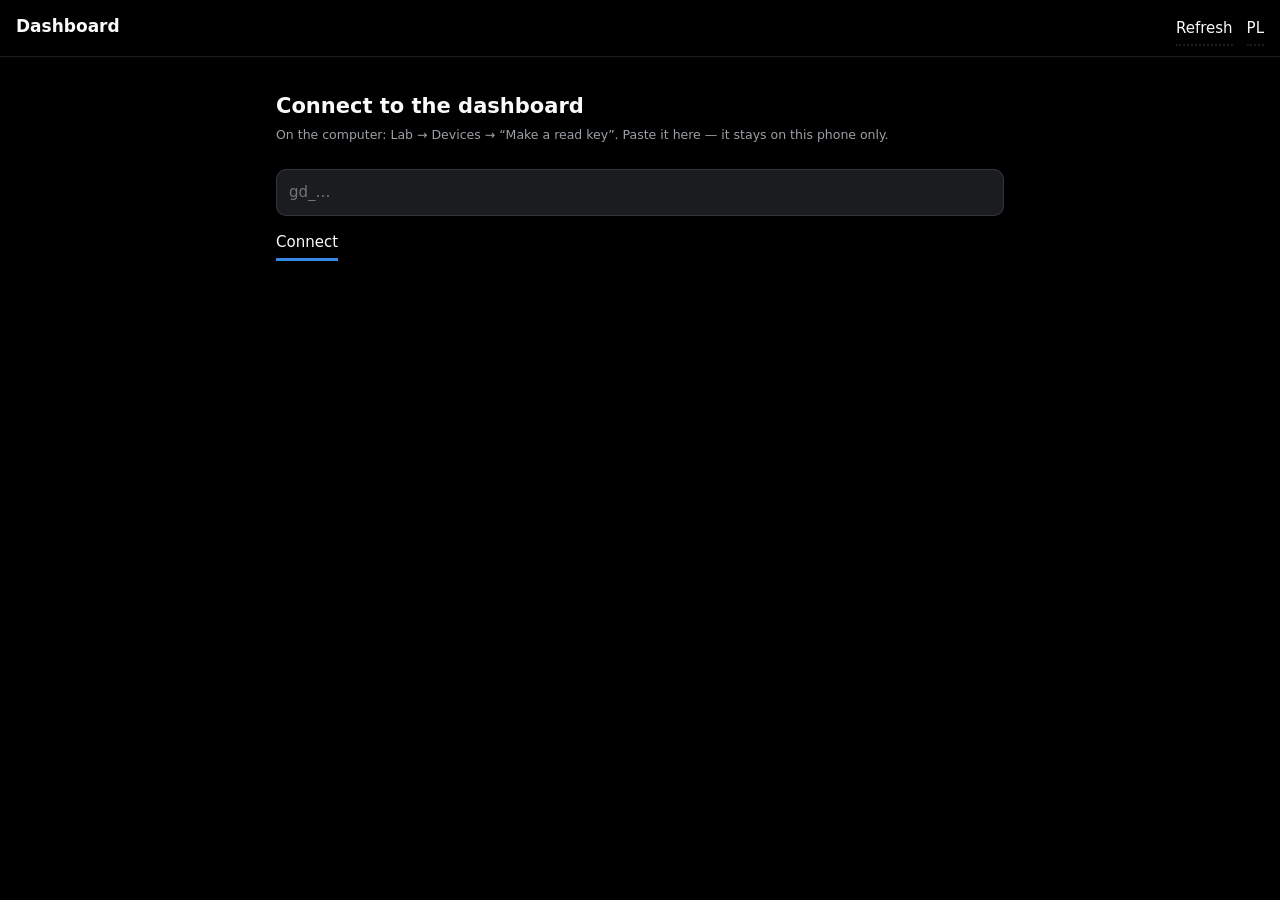
==== pwa/index.html @ 0c7f65ca "Phone app (PWA) for iPhone and Android: server-computed summary, offline copy, pairing by key - summ" ====
<!doctype html>
<html lang="pl">
<head>
  <meta charset="utf-8">
  <meta name="viewport" content="width=device-width, initial-scale=1, viewport-fit=cover">
  <meta name="theme-color" content="#000000">
  <meta name="apple-mobile-web-app-capable" content="yes">
  <meta name="apple-mobile-web-app-status-bar-style" content="black-translucent">
  <meta name="apple-mobile-web-app-title" content="Dashboard">
  <meta name="referrer" content="no-referrer">
  <title>Dashboard</title>
  <link rel="manifest" href="manifest.webmanifest">
  <link rel="icon" href="icon.svg" type="image/svg+xml">
  <link rel="apple-touch-icon" href="icon-192.png">
  <link rel="stylesheet" href="app.css">
</head>
<body>
  <header class="top">
    <div>
      <div id="who" class="who">Dashboard</div>
      <div id="status" class="status"></div>
    </div>
    <div class="actions">
      <button id="refresh" class="link" type="button"></button>
      <button id="lang" class="link" type="button">EN</button>
    </div>
  </header>
  <main id="main"></main>
  <script src="app.js"></script>
</body>
</html>
---- pwa/app.css ----
/* The dashboard on a phone: black ground, flat graphite tiles, one blue accent.
   No gradients anywhere (CLAUDE.md) -- depth is an edge and spacing. */
:root {
  --bg: #000000;
  --tile: #1a1c20;
  --edge: rgba(255, 255, 255, 0.11);
  --text: #fafafa;
  --muted: #9aa0a6;
  --accent: #3987e5;
  --warm: #e8833a;
  --band: rgba(57, 135, 229, 0.18);
  --gutter: 16px;
  color-scheme: dark;
}
* { box-sizing: border-box; }
html, body { margin: 0; background: var(--bg); color: var(--text); }
body {
  font: 15px/1.45 -apple-system, BlinkMacSystemFont, "Segoe UI", Roboto, system-ui, sans-serif;
  padding: env(safe-area-inset-top) env(safe-area-inset-right) env(safe-area-inset-bottom) env(safe-area-inset-left);
  -webkit-text-size-adjust: 100%;
  overflow-x: hidden;
}
.top {
  display: flex; justify-content: space-between; align-items: flex-start; gap: 12px;
  padding: 14px var(--gutter) 10px; position: sticky; top: 0; background: var(--bg); z-index: 2;
  border-bottom: 1px solid var(--edge);
}
.who { font-weight: 650; font-size: 17px; }
.status { color: var(--muted); font-size: 12.5px; margin-top: 2px; }
.status .dot { display: inline-block; width: 7px; height: 7px; border-radius: 50%; margin-right: 6px; background: var(--accent); }
.status .dot.off { background: var(--muted); }
.actions { display: flex; gap: 14px; }
button.link {
  background: none; border: 0; color: var(--text); font: inherit; padding: 4px 0; cursor: pointer;
  border-bottom: 2px dotted var(--edge);
}
button.primary { border-bottom: 3px solid var(--accent); }
main { padding: 6px var(--gutter) 40px; max-width: 760px; margin: 0 auto; }
h2 { font-size: 13px; letter-spacing: 0.04em; text-transform: uppercase; color: var(--muted); margin: 26px 0 10px; font-weight: 600; }
.headline { font-size: 21px; line-height: 1.3; margin: 18px 0 6px; font-weight: 600; }
.headline em, .card em { font-style: normal; color: var(--accent); }
.grid { display: grid; grid-template-columns: repeat(2, minmax(0, 1fr)); gap: 10px; }
.tile { background: var(--tile); border: 1px solid var(--edge); border-radius: 14px; padding: 12px 14px; min-width: 0; }
.tile .label { color: var(--muted); font-size: 12.5px; }
.tile .value { font-size: 24px; font-weight: 650; margin-top: 2px; font-variant-numeric: tabular-nums; }
.tile .note { color: var(--muted); font-size: 12.5px; margin-top: 2px; }
.tile .note.warn { color: var(--warm); }
.cards { display: grid; gap: 8px; }
.card { border-top: 1px solid var(--edge); padding: 10px 0 2px; }
.card .group { color: var(--muted); font-size: 12px; }
.card .head { font-weight: 600; }
.card .text { color: var(--muted); font-size: 13.5px; }
.chart { background: var(--tile); border: 1px solid var(--edge); border-radius: 14px; padding: 10px 10px 4px; }
.chart svg { display: block; width: 100%; height: auto; }
.chart .caption { color: var(--muted); font-size: 12px; padding: 0 4px 6px; }
.list { display: grid; }
.row { display: grid; grid-template-columns: 1fr auto; gap: 8px; padding: 10px 0; border-top: 1px solid var(--edge); }
.row .meta { color: var(--muted); font-size: 12.5px; }
.row .right { text-align: right; font-variant-numeric: tabular-nums; }
.setup { margin-top: 30px; }
.setup input {
  width: 100%; padding: 12px; font: inherit; color: var(--text); background: var(--tile);
  border: 1px solid var(--edge); border-radius: 10px; margin: 12px 0;
}
.error { color: var(--warm); margin-top: 10px; }
@media (min-width: 640px) { .grid { grid-template-columns: repeat(4, minmax(0, 1fr)); } }
@media (prefers-reduced-motion: no-preference) { .tile, .chart { transition: border-color 0.2s; } }
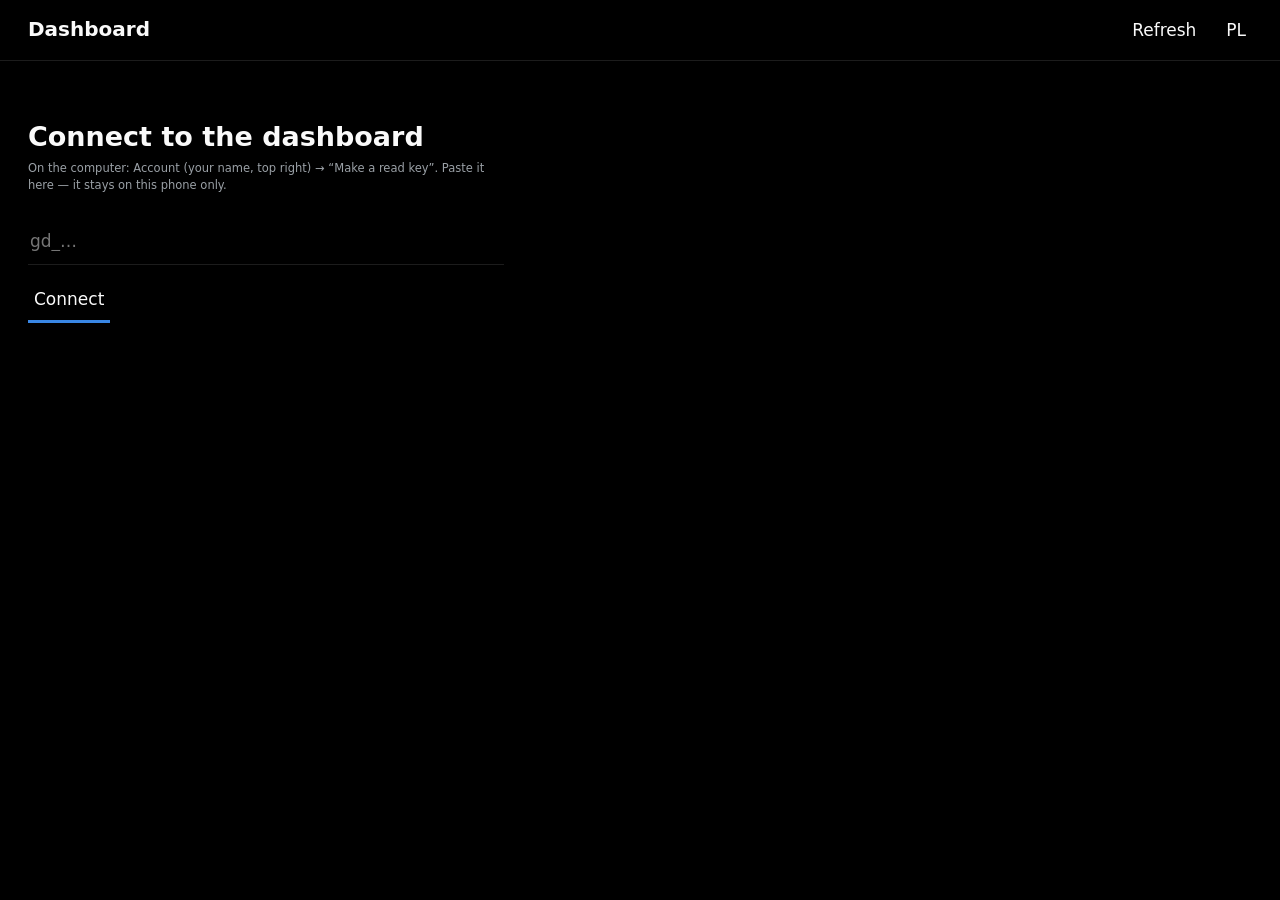
==== commit cbf9249f: "The phone app has one fluid layout instead of a phone width and a cliff at 640 px Every measure is a" ====
--- a/pwa/index.html
+++ b/pwa/index.html
@@ -16,13 +16,15 @@
 </head>
 <body>
   <header class="top">
-    <div>
-      <div id="who" class="who">Dashboard</div>
-      <div id="status" class="status"></div>
-    </div>
-    <div class="actions">
-      <button id="refresh" class="link" type="button"></button>
-      <button id="lang" class="link" type="button">EN</button>
+    <div class="bar">
+      <div>
+        <div id="who" class="who">Dashboard</div>
+        <div id="status" class="status"></div>
+      </div>
+      <div class="actions">
+        <button id="refresh" class="link" type="button"><span></span></button>
+        <button id="lang" class="link" type="button"><span>EN</span></button>
+      </div>
     </div>
   </header>
   <main id="main"></main>
--- a/pwa/app.css
+++ b/pwa/app.css
@@ -1,67 +1,129 @@
 /* The dashboard on a phone: black ground, flat graphite tiles, one blue accent.
-   No gradients anywhere (CLAUDE.md) -- depth is an edge and spacing. */
+   No gradients anywhere (AGENTS.md) -- depth is an edge and spacing.
+
+   One layout, no device classes: every measure is fluid (clamp) and every grid
+   is auto-fit, so the same page reads on a 320 px cover screen, on an unfolded
+   Fold, on a tablet in landscape and on a desktop window. Charts are drawn in
+   CSS pixels (app.js), so their type never scales with the box. */
 :root {
   --bg: #000000;
-  --tile: #1a1c20;
   --edge: rgba(255, 255, 255, 0.11);
   --text: #fafafa;
   --muted: #9aa0a6;
   --accent: #3987e5;
   --warm: #e8833a;
   --band: rgba(57, 135, 229, 0.18);
-  --gutter: 16px;
+
+  /* Fluid measures. The floor holds a 320 px screen, the ceiling stops a
+     desktop window from inflating phone proportions. */
+  --gutter: clamp(12px, 3.4vw, 28px);
+  --gap: clamp(8px, 1.4vw, 14px);
+  --gap-wide: clamp(16px, 2.6vw, 34px);
+  --measure: 1360px;
+
+  --font: clamp(14.5px, 0.3vw + 13.6px, 17px);
+  --headline: clamp(19px, 3.2vw, 27px);
+  --value: clamp(21px, 4.6vw, 29px);
+  --small: clamp(12px, 0.9vw, 13.5px);
+  --tiny: clamp(11.5px, 0.8vw, 13px);
+  --tap: 44px;
   color-scheme: dark;
 }
 * { box-sizing: border-box; }
 html, body { margin: 0; background: var(--bg); color: var(--text); }
 body {
-  font: 15px/1.45 -apple-system, BlinkMacSystemFont, "Segoe UI", Roboto, system-ui, sans-serif;
+  font: var(--font)/1.45 -apple-system, BlinkMacSystemFont, "Segoe UI", Roboto, system-ui, sans-serif;
   padding: env(safe-area-inset-top) env(safe-area-inset-right) env(safe-area-inset-bottom) env(safe-area-inset-left);
   -webkit-text-size-adjust: 100%;
   overflow-x: hidden;
 }
+
+/* ------------------------------------------------------------------ chrome */
+
 .top {
-  display: flex; justify-content: space-between; align-items: flex-start; gap: 12px;
-  padding: 14px var(--gutter) 10px; position: sticky; top: 0; background: var(--bg); z-index: 2;
-  border-bottom: 1px solid var(--edge);
+  position: sticky; top: 0; z-index: 2;
+  background: var(--bg); border-bottom: 1px solid var(--edge);
 }
-.who { font-weight: 650; font-size: 17px; }
-.status { color: var(--muted); font-size: 12.5px; margin-top: 2px; }
+.bar {
+  display: flex; justify-content: space-between; align-items: center; gap: 12px;
+  max-width: var(--measure); margin: 0 auto; padding: 8px var(--gutter);
+}
+.bar > :first-child { min-width: 0; }   /* a long name truncates, never pushes */
+.who { font-weight: 650; font-size: clamp(16px, 1.6vw, 20px); overflow: hidden; text-overflow: ellipsis; white-space: nowrap; }
+.status { color: var(--muted); font-size: var(--tiny); margin-top: 2px; }
 .status .dot { display: inline-block; width: 7px; height: 7px; border-radius: 50%; margin-right: 6px; background: var(--accent); }
 .status .dot.off { background: var(--muted); }
-.actions { display: flex; gap: 14px; }
+.actions { display: flex; align-items: center; gap: clamp(6px, 1.4vw, 18px); flex: none; }
 button.link {
-  background: none; border: 0; color: var(--text); font: inherit; padding: 4px 0; cursor: pointer;
-  border-bottom: 2px dotted var(--edge);
+  background: none; border: 0; color: var(--text); font: inherit; cursor: pointer;
+  min-height: var(--tap); padding: 0 6px;        /* a thumb target, not a word */
+  display: inline-flex; align-items: center;
+  border-bottom: 2px dotted transparent;
 }
+.actions button.link { border-bottom: 0; }
+.actions button.link span { border-bottom: 2px dotted var(--edge); padding-bottom: 2px; }
 button.primary { border-bottom: 3px solid var(--accent); }
-main { padding: 6px var(--gutter) 40px; max-width: 760px; margin: 0 auto; }
-h2 { font-size: 13px; letter-spacing: 0.04em; text-transform: uppercase; color: var(--muted); margin: 26px 0 10px; font-weight: 600; }
-.headline { font-size: 21px; line-height: 1.3; margin: 18px 0 6px; font-weight: 600; }
+
+/* ------------------------------------------------------------------ page */
+
+main {
+  max-width: var(--measure); margin: 0 auto;
+  padding: 2px var(--gutter) 48px;
+  display: grid; grid-template-columns: minmax(0, 1fr); align-content: start;
+}
+.block { min-width: 0; }
+h2 {
+  font-size: var(--tiny); letter-spacing: 0.05em; text-transform: uppercase; color: var(--muted);
+  margin: clamp(20px, 2.6vw, 34px) 0 10px; font-weight: 600;
+}
+.headline { font-size: var(--headline); line-height: 1.3; font-weight: 600; margin: 0 0 6px; }
+.hero { margin: clamp(14px, 2vw, 26px) 0 0; }
+.hero .headline { max-width: 42ch; }           /* a headline stays a line, not a paragraph */
 .headline em, .card em { font-style: normal; color: var(--accent); }
-.grid { display: grid; grid-template-columns: repeat(2, minmax(0, 1fr)); gap: 10px; }
-.tile { background: var(--tile); border: 1px solid var(--edge); border-radius: 14px; padding: 12px 14px; min-width: 0; }
-.tile .label { color: var(--muted); font-size: 12.5px; }
-.tile .value { font-size: 24px; font-weight: 650; margin-top: 2px; font-variant-numeric: tabular-nums; }
-.tile .note { color: var(--muted); font-size: 12.5px; margin-top: 2px; }
+
+/* Today: capped at four across, the house rule, so tiles never thin out.
+   No boxes -- a number sits on the ground under a hairline (AGENTS.md: tiles
+   without frames, no grey rounded rectangles, no gradients ever). */
+.grid { display: grid; grid-template-columns: repeat(2, minmax(0, 1fr)); column-gap: var(--gap-wide); }
+@media (min-width: 460px) { .grid { grid-template-columns: repeat(3, minmax(0, 1fr)); } }
+@media (min-width: 640px) { .grid { grid-template-columns: repeat(4, minmax(0, 1fr)); } }
+.tile { border-top: 1px solid var(--edge); padding: 10px 0 12px; min-width: 0; }
+.tile .label { color: var(--muted); font-size: var(--small); }
+.tile .value { font-size: var(--value); font-weight: 650; margin-top: 2px; font-variant-numeric: tabular-nums; line-height: 1.15; }
+.tile .note { color: var(--muted); font-size: var(--small); margin-top: 2px; }
 .tile .note.warn { color: var(--warm); }
+
+/* Stories: one column on a phone, side by side as soon as two fit. */
+.stories { display: grid; grid-template-columns: repeat(auto-fit, minmax(min(100%, 320px), 1fr)); column-gap: var(--gap-wide); }
+.stories .block h2 { margin-top: clamp(20px, 2.6vw, 34px); }
+/* A story headline sits under the page headline, never beside it in size. */
+.stories .headline { font-size: clamp(17px, 2vw, 21px); }
 .cards { display: grid; gap: 8px; }
 .card { border-top: 1px solid var(--edge); padding: 10px 0 2px; }
-.card .group { color: var(--muted); font-size: 12px; }
+.card .group { color: var(--muted); font-size: var(--tiny); }
 .card .head { font-weight: 600; }
-.card .text { color: var(--muted); font-size: 13.5px; }
-.chart { background: var(--tile); border: 1px solid var(--edge); border-radius: 14px; padding: 10px 10px 4px; }
+.card .text { color: var(--muted); font-size: var(--small); }
+
+/* Charts: one, two or three across; each one draws itself at its own width. */
+.charts { display: grid; grid-template-columns: repeat(auto-fit, minmax(min(100%, 320px), 1fr)); column-gap: var(--gap-wide); }
+.chart { border-top: 1px solid var(--edge); padding: 12px 0 14px; min-width: 0; }
 .chart svg { display: block; width: 100%; height: auto; }
-.chart .caption { color: var(--muted); font-size: 12px; padding: 0 4px 6px; }
-.list { display: grid; }
-.row { display: grid; grid-template-columns: 1fr auto; gap: 8px; padding: 10px 0; border-top: 1px solid var(--edge); }
-.row .meta { color: var(--muted); font-size: 12.5px; }
+.chart .caption { color: var(--muted); font-size: var(--tiny); padding: 4px 0 0; }
+
+/* Workouts: rows, then two or three columns of rows on a wide screen. */
+.list { display: grid; grid-template-columns: repeat(auto-fit, minmax(min(100%, 300px), 1fr)); column-gap: var(--gap-wide); }
+.row { display: grid; grid-template-columns: 1fr auto; gap: 8px; padding: 10px 0; border-top: 1px solid var(--edge); min-width: 0; }
+.row .meta { color: var(--muted); font-size: var(--small); }
 .row .right { text-align: right; font-variant-numeric: tabular-nums; }
-.setup { margin-top: 30px; }
+
+.setup { margin-top: clamp(24px, 5vw, 56px); max-width: 44ch; }
+/* A field is a line to write on, not a grey pill. */
 .setup input {
-  width: 100%; padding: 12px; font: inherit; color: var(--text); background: var(--tile);
-  border: 1px solid var(--edge); border-radius: 10px; margin: 12px 0;
+  width: 100%; padding: 10px 2px; font: inherit; color: var(--text); background: none;
+  border: 0; border-bottom: 1px solid var(--edge); border-radius: 0; margin: 14px 0; min-height: var(--tap);
 }
+.setup input:focus { outline: none; border-bottom-color: var(--accent); }
 .error { color: var(--warm); margin-top: 10px; }
-@media (min-width: 640px) { .grid { grid-template-columns: repeat(4, minmax(0, 1fr)); } }
+.off { margin-top: clamp(20px, 3vw, 36px); }
+
 @media (prefers-reduced-motion: no-preference) { .tile, .chart { transition: border-color 0.2s; } }
